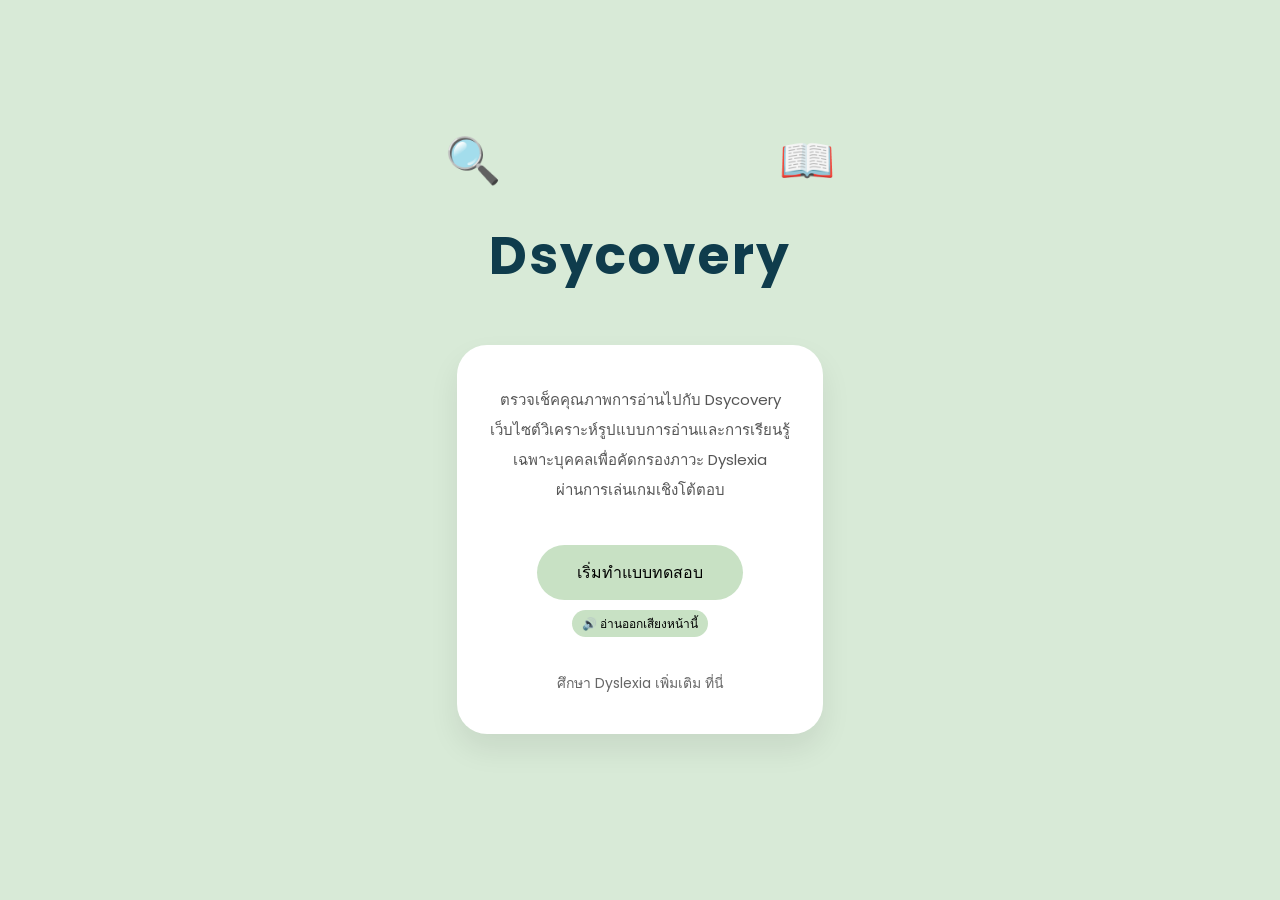
==== index.html @ 4fe3285b "Add files via upload" ====
<!DOCTYPE html>
<html lang="th">
<head>
    <meta charset="UTF-8">
    <meta name="viewport" content="width=device-width, initial-scale=1.0">
    <title>Discovery Dyslexia</title>

    <link rel="stylesheet" href="style.css">

    <link href="https://fonts.googleapis.com/css2?family=Poppins:wght@300;400;600;700&display=swap" rel="stylesheet">
    
    <style>
        .global-speak-btn {
            font-size: 12px; /* ปรับขนาดตัวอักษรให้เล็กลง */
            padding: 4px 10px; /* ปรับขนาดกล่องปุ่มให้กะทัดรัดขึ้น */
            cursor: pointer;
        }
    </style>
</head>
<body>

    <div class="container">

        <div class="icon-left">🔍</div>
        <div class="icon-right">📖</div>

        <h1> Dsycovery </h1>

        <div class="card">

            <p>
                ตรวจเช็คคุณภาพการอ่านไปกับ Dsycovery<br>
                เว็บไซต์วิเคราะห์รูปแบบการอ่านและการเรียนรู้<br>
                เฉพาะบุคคลเพื่อคัดกรองภาวะ Dyslexia<br>
                ผ่านการเล่นเกมเชิงโต้ตอบ
            </p>

            <a href="form.html" style="text-decoration: none;">
                <button>เริ่มทำแบบทดสอบ</button>
            </a>

            <div style="text-align: center; margin: 10px 0;">
                <button class="global-speak-btn">🔊 อ่านออกเสียงหน้านี้</button>
            </div>

            <a href="info.html">ศึกษา Dyslexia เพิ่มเติม ที่นี่</a>

        </div>

    </div>

    <script src="global-speaker.js"></script>
</body>
</html>
---- style.css ----
*{
    margin:0;
    padding:0;
    box-sizing:border-box;
    font-family:'Poppins', sans-serif;
}

body{
    background:#d8ead7;
    min-height:100vh;
    display:flex;
    justify-content:center;
    align-items:center;
}

.container{
    width:100%;
    max-width:430px;
    text-align:center;
    position:relative;
}

.icon-left{
    position:absolute;
    left:20px;
    top:10px;
    font-size:45px;
}

.icon-right{
    position:absolute;
    right:20px;
    top:10px;
    font-size:45px;
}

h1{
    margin-top:100px;
    color:#0f3c4c;
    font-size:52px;
    font-weight:700;
    letter-spacing:2px;
}

.card{
    background:white;
    width:85%;
    margin:50px auto;
    padding:40px 30px;
    border-radius:30px;

    box-shadow:
    0 15px 30px rgba(0,0,0,0.08);
}

.card p{
    color:#555;
    line-height:2;
    font-size:15px;
    margin-bottom:40px;
}

button{
    background:#c8e1c4;
    border:none;
    padding:15px 40px;
    border-radius:30px;
    font-size:16px;
    cursor:pointer;
    transition:0.3s;
}

button:hover{
    transform:scale(1.05);
}

.card a{
    display:block;
    margin-top:35px;
    text-decoration:none;
    color:#666;
    font-size:14px;
}
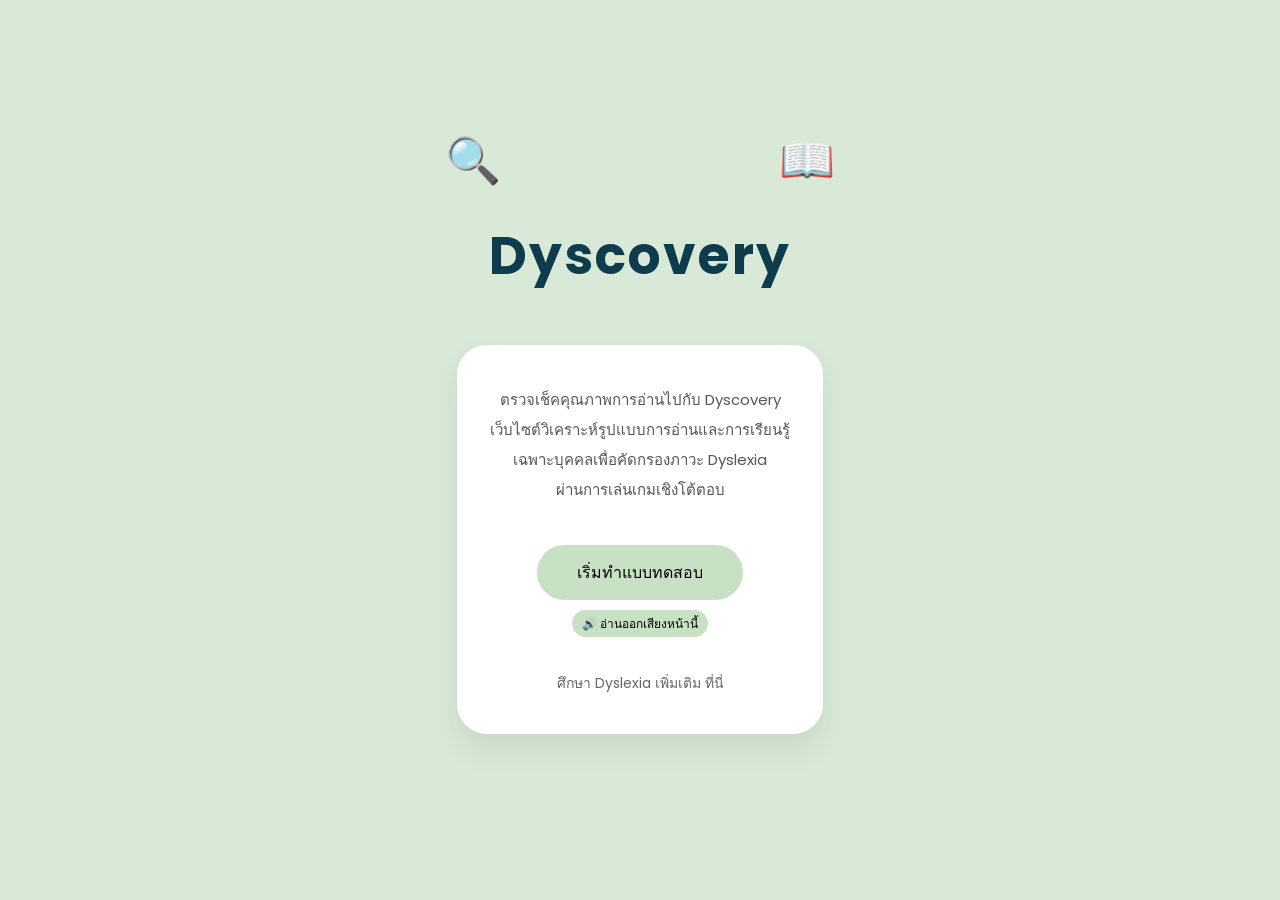
==== commit 63e0c762: "Add files via upload" ====
--- a/index.html
+++ b/index.html
@@ -24,12 +24,12 @@
         <div class="icon-left">🔍</div>
         <div class="icon-right">📖</div>
 
-        <h1> Dsycovery </h1>
+        <h1> Dyscovery </h1>
 
         <div class="card">
 
             <p>
-                ตรวจเช็คคุณภาพการอ่านไปกับ Dsycovery<br>
+                ตรวจเช็คคุณภาพการอ่านไปกับ Dyscovery<br>
                 เว็บไซต์วิเคราะห์รูปแบบการอ่านและการเรียนรู้<br>
                 เฉพาะบุคคลเพื่อคัดกรองภาวะ Dyslexia<br>
                 ผ่านการเล่นเกมเชิงโต้ตอบ
@@ -37,7 +37,7 @@
 
             <a href="form.html" style="text-decoration: none;">
                 <button>เริ่มทำแบบทดสอบ</button>
-            </a>
+            </a> 
 
             <div style="text-align: center; margin: 10px 0;">
                 <button class="global-speak-btn">🔊 อ่านออกเสียงหน้านี้</button>
